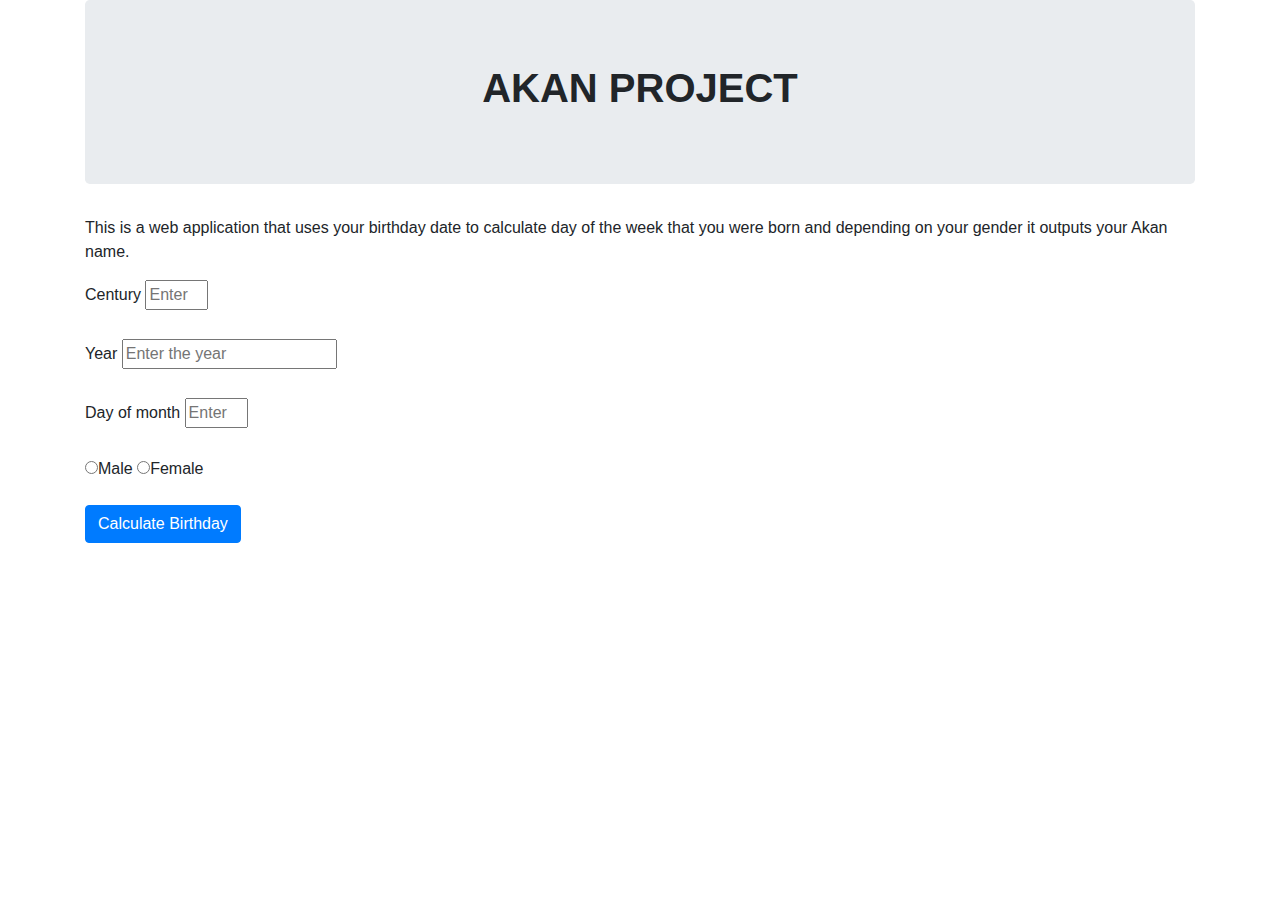
==== index.html @ ede45932 "add checkGender function to js." ====
<!DOCTYPE html>
<html lang="en">
<head>
    <meta charset="UTF-8">
    <meta name="viewport" content="width=device-width, initial-scale=1.0">
    <meta http-equiv="X-UA-Compatible" content="ie=edge">
    <title>AKAN</title>
    <link href="css/bootstrap.css" rel="stylesheet" type="text/css">
    <link href="styles2.css" rel="stylesheet" type="text/css">
</head>
<body>
    <div class="container">
        <div class="jumbotron">    
            <h1><strong>AKAN PROJECT</strong></h1>
        </div>
        <p> This is a web application that uses your birthday date to calculate <thead>
            day of the week that you were born and depending on your gender it outputs 
            your Akan name.</thead></p>
         <div class="century">
            <label for="century" class="labels">Century</label>
            <input type="number" class="form-century" placeholder="Enter the century" id="century" required  min="0" max="20">
         </div>
         <br>
         <div class="year">
            <label for="year" class="labels">Year</label>
            <input type="number" class="form-year" placeholder="Enter the year" id="year">
         </div>
         <br>
         <div class="month-date">
            <label for="month-date" class="labels">Day of month</label>
            <input type="number" placeholder="Enter month date" class="form-day" id="month-date" required min="0" max="12">
         </div>
         <br>
         <form class="radio-button">
            <input type="radio" class="gender labels" value="male" Id="ninos" name="boys">Male
            <input type="radio" class="genders labels" value="female" id="ninas" name="girls">Female
        </form>
        <br>
        <a href="#result"><button type="button" name="button" class="btn btn-primary mb-2" onclick="checkDayOfWeek();">Calculate Birthday</button></a>
        <h1 id="result"></h1>


        <script src="main2.js"></script>
    </div>    
</body>
</html>
---- styles2.css ----
.jumbotron {
    text-align: center;
}
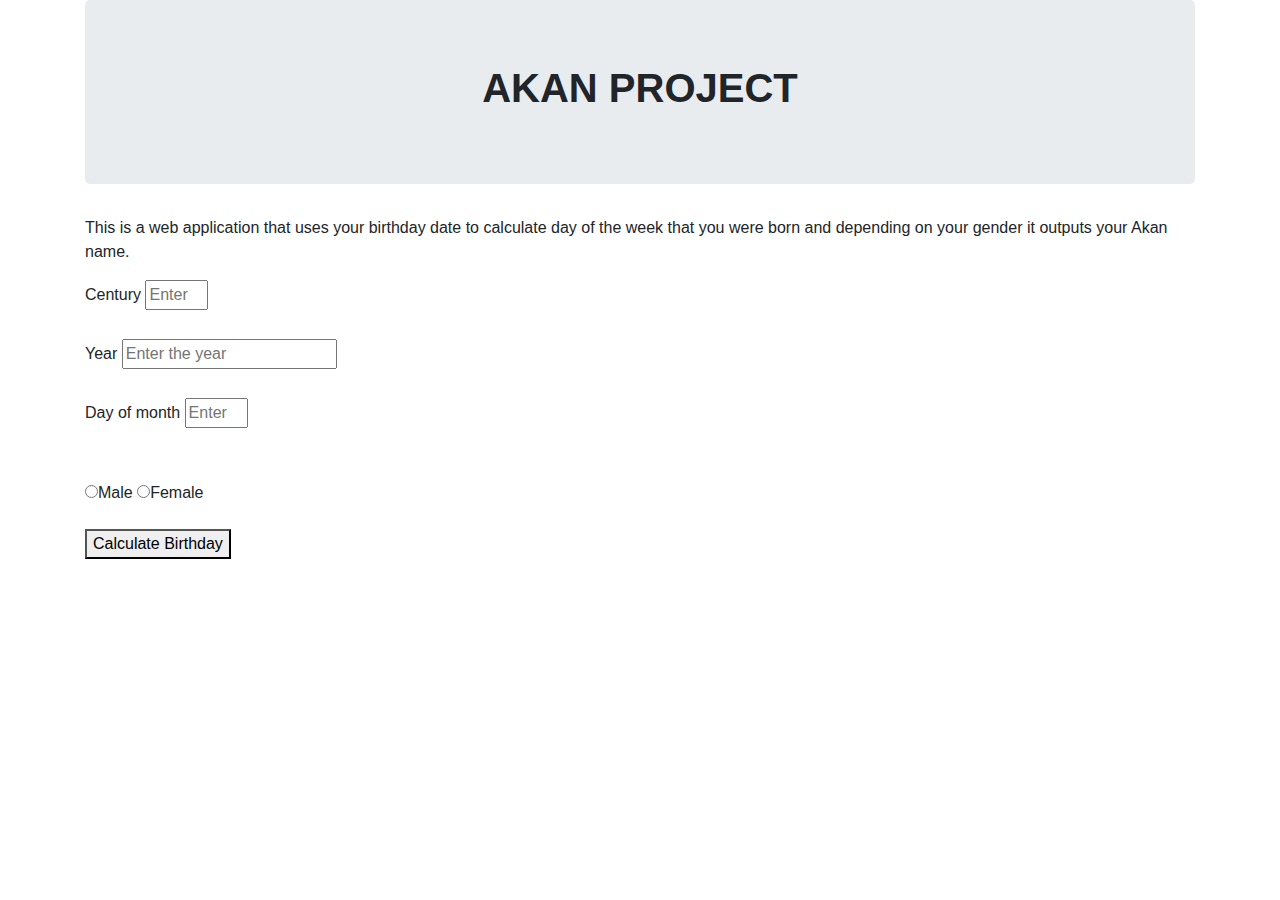
==== commit 360ddb62: "add license and readme." ====
--- a/index.html
+++ b/index.html
@@ -16,27 +16,26 @@
         <p> This is a web application that uses your birthday date to calculate <thead>
             day of the week that you were born and depending on your gender it outputs 
             your Akan name.</thead></p>
-         <div class="century">
+         <div class="form">
             <label for="century" class="labels">Century</label>
-            <input type="number" class="form-century" placeholder="Enter the century" id="century" required  min="0" max="20">
+            <input type="number" class="form-century" placeholder="Enter the century" id="century" required  min="0" max="99">
+         <br>
+         <br>
+            <label for="year" class="labels">Year</label>
+            <input type="number" class="form-year" placeholder="Enter the year" id="year">
+         <br>
+         <br>
+            <label for="monthDate" class="labels">Day of month</label>
+            <input type="number" placeholder="Enter month date" class="form-day" id="monthDate" required min="0" max="12">
          </div>
          <br>
-         <div class="year">
-            <label for="year" class="labels">Year</label>
-            <input type="number" class="form-year" placeholder="Enter the year" id="year">
-         </div>
-         <br>
-         <div class="month-date">
-            <label for="month-date" class="labels">Day of month</label>
-            <input type="number" placeholder="Enter month date" class="form-day" id="month-date" required min="0" max="12">
-         </div>
          <br>
          <form class="radio-button">
             <input type="radio" class="gender labels" value="male" Id="ninos" name="boys">Male
             <input type="radio" class="genders labels" value="female" id="ninas" name="girls">Female
         </form>
         <br>
-        <a href="#result"><button type="button" name="button" class="btn btn-primary mb-2" onclick="checkDayOfWeek();">Calculate Birthday</button></a>
+        <a href="#result"><button type="button" name="button" class="clickon" onclick="checkDayOfWeek();">Calculate Birthday</button></a>
         <h1 id="result"></h1>
 
 
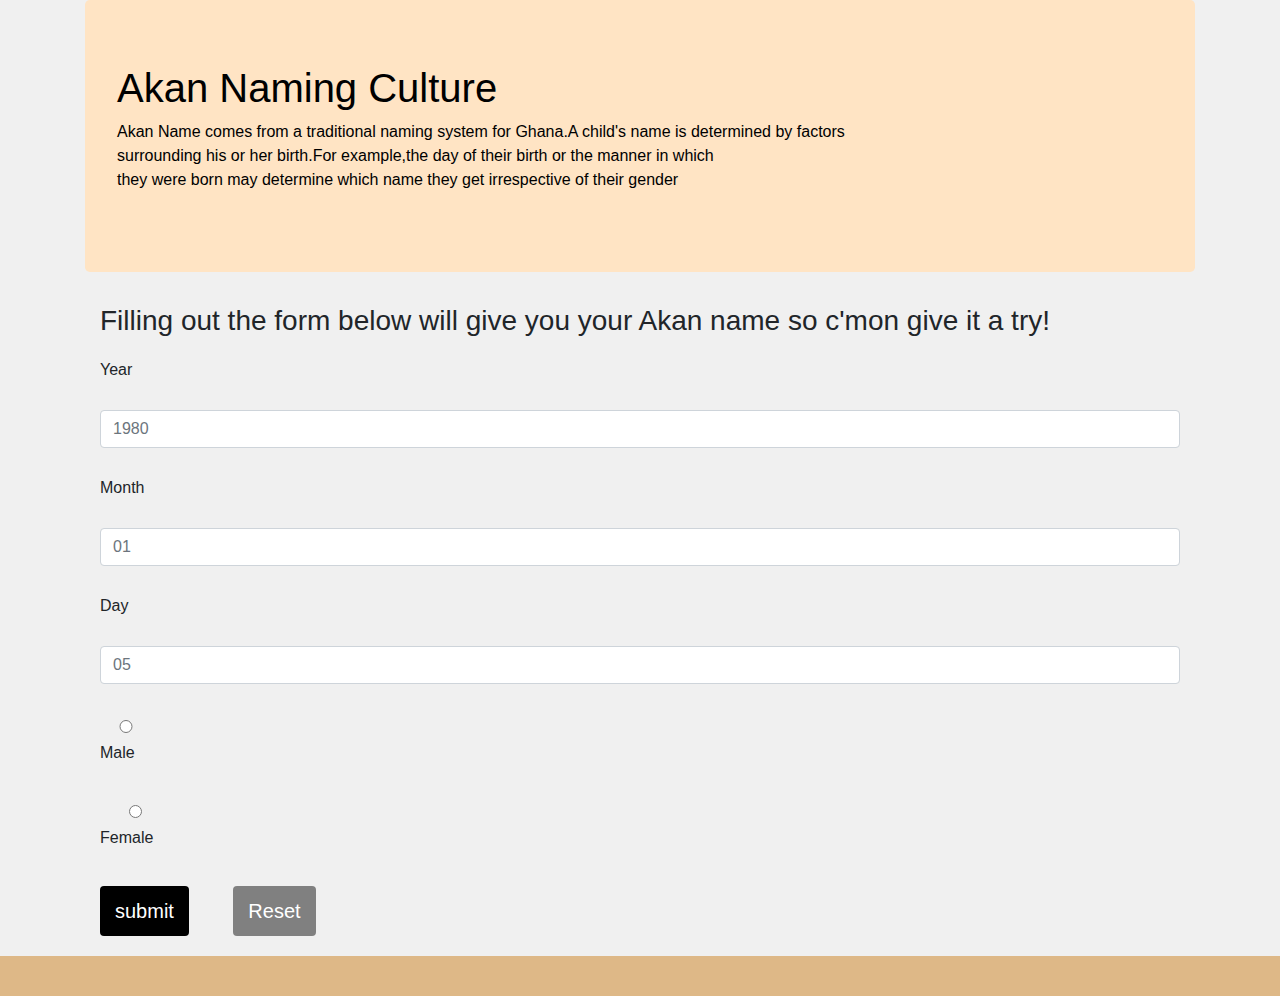
==== commit 37cec44c: "add heading h3 to index.html." ====
--- a/index.html
+++ b/index.html
@@ -4,42 +4,93 @@
     <meta charset="UTF-8">
     <meta name="viewport" content="width=device-width, initial-scale=1.0">
     <meta http-equiv="X-UA-Compatible" content="ie=edge">
-    <title>AKAN</title>
-    <link href="css/bootstrap.css" rel="stylesheet" type="text/css">
-    <link href="styles2.css" rel="stylesheet" type="text/css">
+    <link rel="stylesheet" href="css/bootstrap.css">
+    <link rel="stylesheet" href="styles.css">
+    <title>Akan Name</title>
+    
+
 </head>
 <body>
     <div class="container">
-        <div class="jumbotron">    
-            <h1><strong>AKAN PROJECT</strong></h1>
-        </div>
-        <p> This is a web application that uses your birthday date to calculate <thead>
-            day of the week that you were born and depending on your gender it outputs 
-            your Akan name.</thead></p>
-         <div class="form">
-            <label for="century" class="labels">Century</label>
-            <input type="number" class="form-century" placeholder="Enter the century" id="century" required  min="0" max="99">
-         <br>
-         <br>
-            <label for="year" class="labels">Year</label>
-            <input type="number" class="form-year" placeholder="Enter the year" id="year">
-         <br>
-         <br>
-            <label for="monthDate" class="labels">Day of month</label>
-            <input type="number" placeholder="Enter month date" class="form-day" id="monthDate" required min="0" max="12">
-         </div>
-         <br>
-         <br>
-         <form class="radio-button">
-            <input type="radio" class="gender labels" value="male" Id="ninos" name="boys">Male
-            <input type="radio" class="genders labels" value="female" id="ninas" name="girls">Female
-        </form>
-        <br>
-        <a href="#result"><button type="button" name="button" class="clickon" onclick="checkDayOfWeek();">Calculate Birthday</button></a>
-        <h1 id="result"></h1>
+    <div class="jumbotron" id="top">
+    <h1>Akan Naming Culture</h1> 
+    <p class="pp">Akan Name comes from a traditional naming system for Ghana.A child's name is determined by factors</br>surrounding his or her birth.For example,the day of their birth or the manner in which</br>they were born may determine which name they get irrespective of their gender</p>
+    </div>
+    <div class="container-fluid">
+        <h3>Filling out the form below will give you your Akan name so c'mon give it a try!</h3>
 
-
-        <script src="main2.js"></script>
-    </div>    
+     <div class="output">
+         <form onsubmit="event.preventDefault()">
+            <div class="form-group">
+                <label for="year">Year</label>
+                <input type="text"
+                required
+                id="year"
+                max="2019"
+                min="1990"
+                placeholder="1980"
+                max-length="4"
+                min-length="4"
+                class="form-control">
+            </div>
+            <div class="form-group">
+                <label for="month">Month</label>
+                <input type="text"
+                placeholder="01"
+                id="month"
+                maxlength="2"
+                min="1"
+                max="12"
+                min-length="1"
+                required
+                 class="form-control">
+            </div>
+            <div class="form-group">
+                <label for="day">Day</label>
+                <input type="text"
+                id="day"
+                placeholder="05"
+                min="1"
+                max="31"
+                min-length="1"
+                max-length="2"
+                required
+                 class="form-control">
+            </div>
+            <div class="form-group">
+                    <div>
+					<label for="radio" class="radio-inline">
+					<input
+					type="radio"
+					value="male"
+				    name="gender"
+					id="male"
+					required
+					/>
+					Male </label
+					><br />
+					<label for="radio" class="radio-inline">
+					<input
+					type="radio"
+					value="male"
+					name="gender"
+					id="female"
+					required
+					/>
+					Female
+					</label>
+				  </div>
+                  </div>
+            <button type="submit" onclick="getName()" onsubmit="event.preventDefault()" class="btn btn-outline-primary">submit</button>
+            <button type="Reset" onclick="getName()" onsubmit="event.preventDefault()" class="btn btn-outline-primary">Reset</button>
+           </form>
+           </div>
+           </div>
+          </div>
+          <footer>
+            <div class="footer">
+            </div>
+          </footer>
+<script src="main.js"></script>
 </body>
 </html>--- a/styles.css
+++ b/styles.css
@@ -0,0 +1,64 @@
+
+*{
+  box-sizing:border-box;
+  padding:0;
+  margin:0;
+}
+#top {
+background-color:bisque;
+color:black;
+}
+h3{
+  font-style:initial;
+}
+input {
+    width: 100%;
+    padding: 12px 20px;
+    margin: 8px 0;
+    box-sizing: border-box;
+  }
+  label {
+    padding: 12px 12px 12px 0;
+    display: inline-block;
+  }
+  button[type=submit] {
+    background-color:black;
+    color: white;
+    padding: 10px 15px;
+    border: none;
+    border-radius: 4px;
+    cursor: pointer;
+    font-size:20px;
+  }
+  button[type=reset]{
+    background-color:grey;
+    color: white;
+    padding: 10px 15px;
+    border: none;
+    border-radius: 4px;
+    cursor: pointer;
+    font-size:20px;
+    margin-left:40px;
+  }
+
+  input[type=radio]{
+      font-size:20px;
+  }
+  .footer{
+    background-color:burlywood;
+    text-align: center;
+    color: black;
+    padding-bottom: 2%;
+    width: 100%;
+    padding: 20px;
+    font-size: 20px;
+    margin-top:20px;
+  }
+  body{
+    background-color:rgba(240,240,240);
+    background-repeat:no-repeat;
+    background-size: cover;
+  }
+    
+  
+  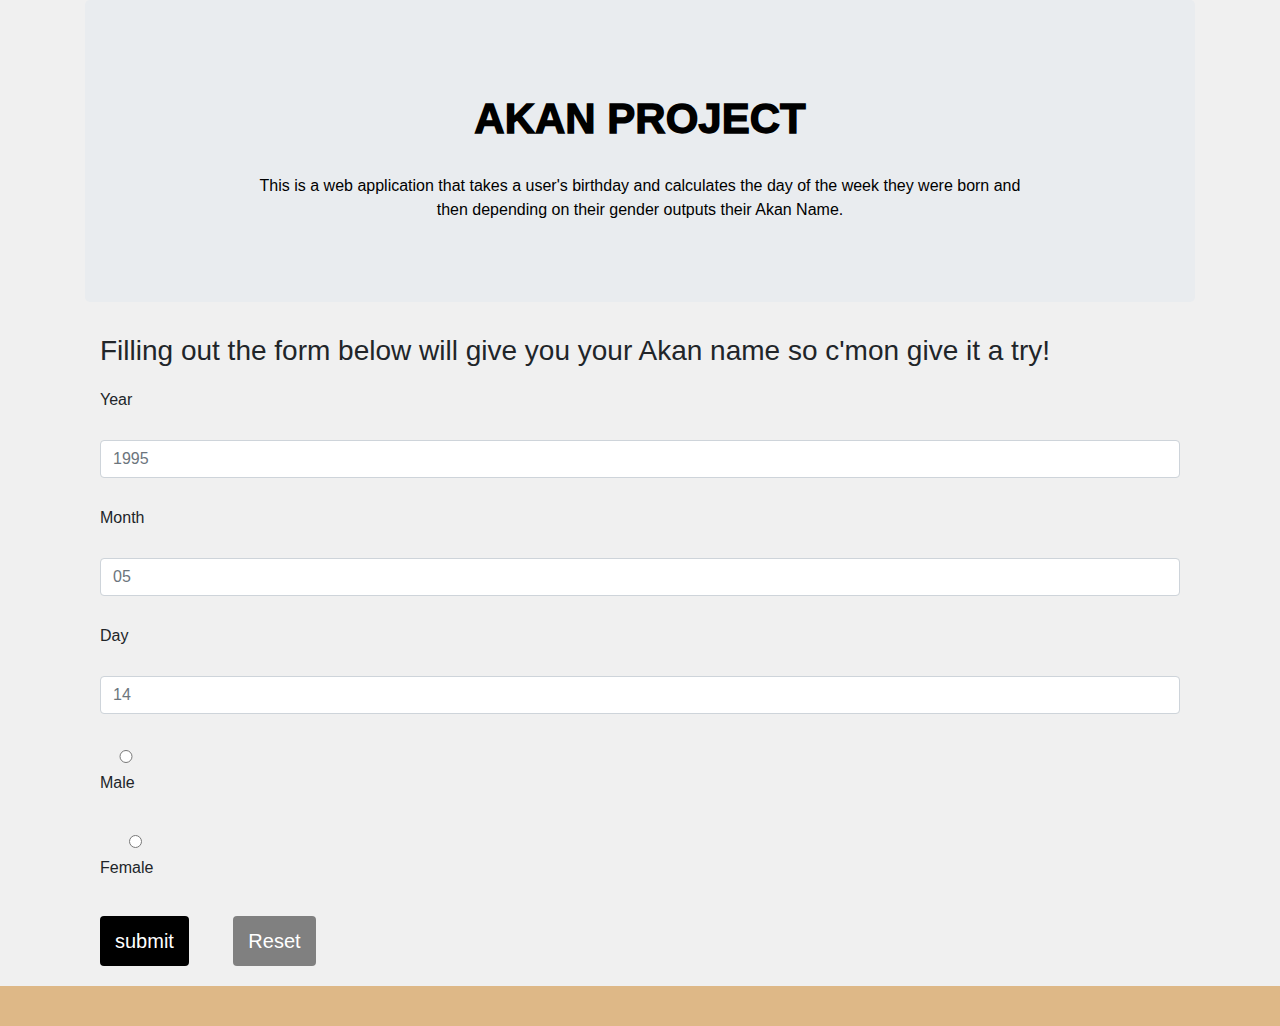
==== commit a9f08453: "add null background color." ====
--- a/index.html
+++ b/index.html
@@ -6,58 +6,58 @@
     <meta http-equiv="X-UA-Compatible" content="ie=edge">
     <link rel="stylesheet" href="css/bootstrap.css">
     <link rel="stylesheet" href="styles.css">
-    <title>Akan Name</title>
+    <title>AKAN PROJECT</title>
     
 
 </head>
 <body>
     <div class="container">
-    <div class="jumbotron" id="top">
-    <h1>Akan Naming Culture</h1> 
-    <p class="pp">Akan Name comes from a traditional naming system for Ghana.A child's name is determined by factors</br>surrounding his or her birth.For example,the day of their birth or the manner in which</br>they were born may determine which name they get irrespective of their gender</p>
-    </div>
-    <div class="container-fluid">
+        <div class="jumbotron" id="top">
+        <h1><strong>AKAN PROJECT</strong></h1> 
+        <p class="pp">This is a web application that takes a user's birthday and calculates the day of the week they were born and<br>then depending on their gender outputs their Akan Name. </p>
+        </div>
+        <div class="container-fluid">
         <h3>Filling out the form below will give you your Akan name so c'mon give it a try!</h3>
 
-     <div class="output">
-         <form onsubmit="event.preventDefault()">
-            <div class="form-group">
-                <label for="year">Year</label>
-                <input type="text"
-                required
-                id="year"
-                max="2019"
-                min="1990"
-                placeholder="1980"
-                max-length="4"
-                min-length="4"
-                class="form-control">
-            </div>
-            <div class="form-group">
-                <label for="month">Month</label>
-                <input type="text"
-                placeholder="01"
-                id="month"
-                maxlength="2"
-                min="1"
-                max="12"
-                min-length="1"
-                required
-                 class="form-control">
-            </div>
-            <div class="form-group">
-                <label for="day">Day</label>
-                <input type="text"
-                id="day"
-                placeholder="05"
-                min="1"
-                max="31"
-                min-length="1"
-                max-length="2"
-                required
-                 class="form-control">
-            </div>
-            <div class="form-group">
+        <div class="output">
+            <form onsubmit="event.preventDefault()">
+                <div class="form-group">
+                    <label for="year">Year</label>
+                    <input type="text"
+                    required
+                    id="year"
+                    max="2019"
+                    min="1000"
+                    placeholder="1995"
+                    max-length="4"
+                    min-length="4"
+                    class="form-control">
+                </div>
+                <div class="form-group">
+                    <label for="month">Month</label>
+                    <input type="text"
+                    placeholder="05"
+                    id="month"
+                    maxlength="2"
+                    min="1"
+                    max="12"
+                    min-length="1"
+                    required
+                    class="form-control">
+                </div>
+                <div class="form-group">
+                    <label for="day">Day</label>
+                    <input type="text"
+                    id="day"
+                    placeholder="14"
+                    min="1"
+                    max="31"
+                    min-length="1"
+                    max-length="2"
+                    required
+                     class="form-control">
+                </div>
+                <div class="form-group">
                     <div>
 					<label for="radio" class="radio-inline">
 					<input
@@ -84,12 +84,11 @@
             <button type="submit" onclick="getName()" onsubmit="event.preventDefault()" class="btn btn-outline-primary">submit</button>
             <button type="Reset" onclick="getName()" onsubmit="event.preventDefault()" class="btn btn-outline-primary">Reset</button>
            </form>
-           </div>
-           </div>
-          </div>
+        </div>
+        </div>
+    </div>
           <footer>
-            <div class="footer">
-            </div>
+            <div class="footer"></div>
           </footer>
 <script src="main.js"></script>
 </body>
--- a/styles.css
+++ b/styles.css
@@ -1,45 +1,58 @@
 
-*{
+* {
   box-sizing:border-box;
   padding:0;
   margin:0;
 }
+
 #top {
-background-color:bisque;
 color:black;
+text-align: center;
+font-family: 'Trebuchet MS', 'Lucida Sans Unicode', 'Lucida Grande', 'Lucida Sans', Arial, sans-serif;
 }
+
+h1 {
+  margin: 30px 0px;
+  font-size: 42px;
+  font-weight: 1000;
+  text-align: center ;
+}
+
 h3{
   font-style:initial;
 }
+
 input {
     width: 100%;
     padding: 12px 20px;
     margin: 8px 0;
     box-sizing: border-box;
-  }
-  label {
-    padding: 12px 12px 12px 0;
-    display: inline-block;
-  }
-  button[type=submit] {
-    background-color:black;
-    color: white;
-    padding: 10px 15px;
-    border: none;
-    border-radius: 4px;
-    cursor: pointer;
-    font-size:20px;
-  }
-  button[type=reset]{
-    background-color:grey;
-    color: white;
-    padding: 10px 15px;
-    border: none;
-    border-radius: 4px;
-    cursor: pointer;
-    font-size:20px;
-    margin-left:40px;
-  }
+}
+
+label {
+  padding: 12px 12px 12px 0;
+  display: inline-block;
+}
+
+button[type=submit] {
+  background-color:black;
+  color: white;
+  padding: 10px 15px;
+  border: none;
+  border-radius: 4px;
+  cursor: pointer;
+  font-size:20px;
+}
+button[type=reset]{
+  background-color:grey;
+  color: white;
+  padding: 10px 15px;
+  border: none;
+  border-radius: 4px;
+  cursor: pointer;
+  font-size:20px;
+  margin-left:40px;
+}
 
   input[type=radio]{
       font-size:20px;
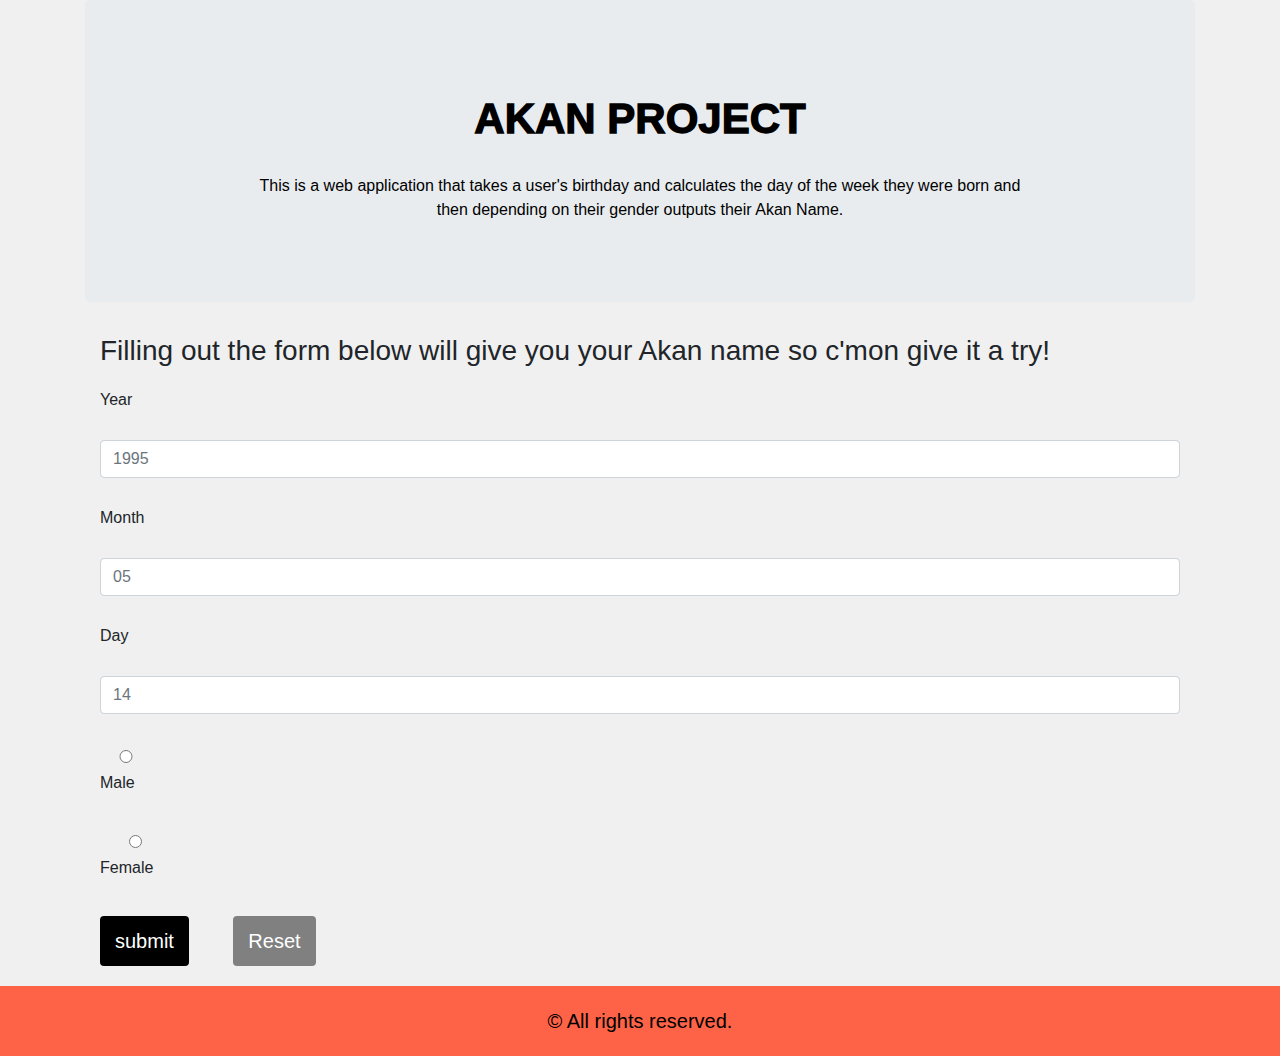
==== commit 7268b5e4: "add copyright at footer of index.html." ====
--- a/index.html
+++ b/index.html
@@ -18,77 +18,78 @@
         </div>
         <div class="container-fluid">
         <h3>Filling out the form below will give you your Akan name so c'mon give it a try!</h3>
-
-        <div class="output">
-            <form onsubmit="event.preventDefault()">
-                <div class="form-group">
-                    <label for="year">Year</label>
-                    <input type="text"
-                    required
-                    id="year"
-                    max="2019"
-                    min="1000"
-                    placeholder="1995"
-                    max-length="4"
-                    min-length="4"
-                    class="form-control">
-                </div>
-                <div class="form-group">
-                    <label for="month">Month</label>
-                    <input type="text"
-                    placeholder="05"
-                    id="month"
-                    maxlength="2"
-                    min="1"
-                    max="12"
-                    min-length="1"
-                    required
-                    class="form-control">
-                </div>
-                <div class="form-group">
-                    <label for="day">Day</label>
-                    <input type="text"
-                    id="day"
-                    placeholder="14"
-                    min="1"
-                    max="31"
-                    min-length="1"
-                    max-length="2"
-                    required
-                     class="form-control">
-                </div>
-                <div class="form-group">
-                    <div>
-					<label for="radio" class="radio-inline">
-					<input
-					type="radio"
-					value="male"
-				    name="gender"
-					id="male"
-					required
-					/>
-					Male </label
-					><br />
-					<label for="radio" class="radio-inline">
-					<input
-					type="radio"
-					value="male"
-					name="gender"
-					id="female"
-					required
-					/>
-					Female
-					</label>
-				  </div>
-                  </div>
-            <button type="submit" onclick="getName()" onsubmit="event.preventDefault()" class="btn btn-outline-primary">submit</button>
-            <button type="Reset" onclick="getName()" onsubmit="event.preventDefault()" class="btn btn-outline-primary">Reset</button>
-           </form>
+        
+            <div class="output">
+                <form onsubmit="event.preventDefault()">
+                    <div class="form-group">
+                        <label for="year">Year</label>
+                        <input type="text"
+                        required
+                        id="year"
+                        max="2019"
+                        min="1950"
+                        placeholder="1995"
+                        max-length="4"
+                        min-length="4"
+                        class="form-control">
+                    </div>
+                    <div class="form-group">
+                        <label for="month">Month</label>
+                        <input type="text"
+                        placeholder="05"
+                        id="month"
+                        maxlength="2"
+                        min="1"
+                        max="12"
+                        min-length="1"
+                        required
+                        class="form-control">
+                    </div>
+                    <div class="form-group">
+                        <label for="day">Day</label>
+                        <input type="text"
+                        id="day"
+                        placeholder="14"
+                        min="1"
+                        max="31"
+                        min-length="1"
+                        max-length="2"
+                        required
+                        class="form-control">
+                    </div>
+                    <div class="form-group">
+                        <div>
+					    <label for="radio" class="radio-inline">
+					    <input
+					    type="radio"
+					    value="male"
+				        name="gender"
+					    id="male"
+					    required
+					    />
+					    Male </label
+					    ><br />
+					    <label for="radio" class="radio-inline">
+					    <input
+					    type="radio"
+					    value="male"
+					    name="gender"
+					    id="female"
+					    required
+					    />
+					    Female
+					    </label>
+				    </div>
+                    </div>
+                <button type="submit" onclick="getName()" onsubmit="event.preventDefault()" class="btn btn-outline-primary">submit</button>
+                <button type="Reset" onclick="getName()" onsubmit="event.preventDefault()" class="btn btn-outline-primary">Reset</button>
+                </form>
+            </div>
         </div>
-        </div>
+        
     </div>
           <footer>
-            <div class="footer"></div>
+            <div class="footer">&copy; All rights reserved.</div>
           </footer>
 <script src="main.js"></script>
 </body>
--- a/styles.css
+++ b/styles.css
@@ -43,7 +43,7 @@
   cursor: pointer;
   font-size:20px;
 }
-button[type=reset]{
+button[type=reset] {
   background-color:grey;
   color: white;
   padding: 10px 15px;
@@ -54,24 +54,24 @@
   margin-left:40px;
 }
 
-  input[type=radio]{
+input[type=radio] {
       font-size:20px;
-  }
-  .footer{
-    background-color:burlywood;
-    text-align: center;
-    color: black;
-    padding-bottom: 2%;
-    width: 100%;
-    padding: 20px;
-    font-size: 20px;
-    margin-top:20px;
-  }
-  body{
-    background-color:rgba(240,240,240);
-    background-repeat:no-repeat;
-    background-size: cover;
-  }
+}
+.footer{
+  background-color: tomato;
+  text-align: center;
+  color: black;
+  padding-bottom: 2%;
+  width: 100%;
+  padding: 20px;
+  font-size: 20px;
+  margin-top:20px;
+}
+body{
+  background-color:rgba(240,240,240);
+  background-repeat:no-repeat;
+  background-size: cover;
+}
     
   
   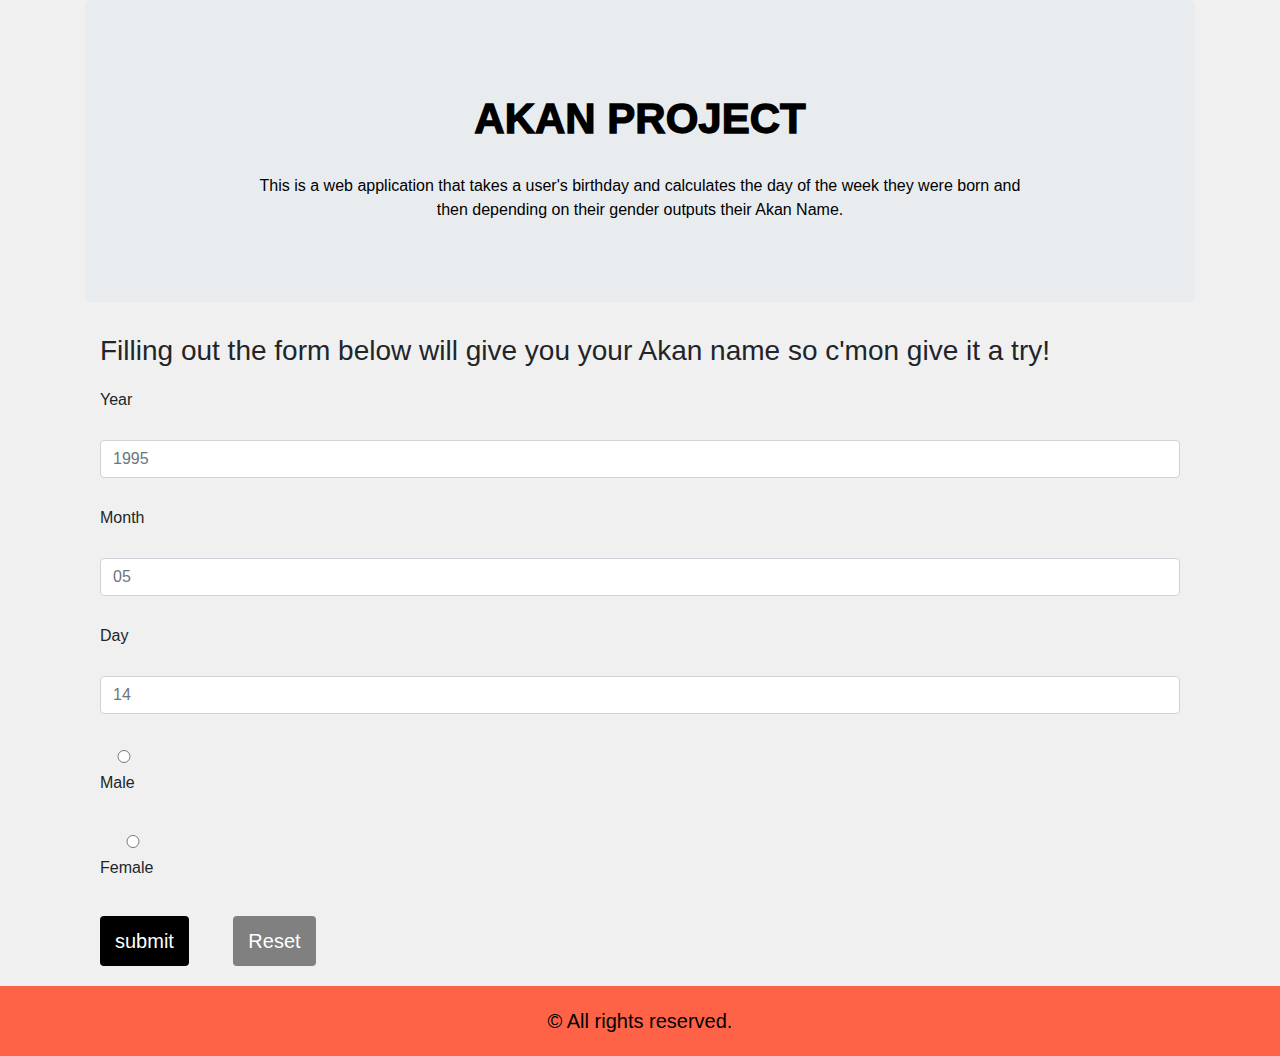
==== commit abd3f56e: "modify the form-group class." ====
--- a/index.html
+++ b/index.html
@@ -23,61 +23,31 @@
                 <form onsubmit="event.preventDefault()">
                     <div class="form-group">
                         <label for="year">Year</label>
-                        <input type="text"
-                        required
-                        id="year"
-                        max="2019"
-                        min="1950"
-                        placeholder="1995"
-                        max-length="4"
-                        min-length="4"
+                        <input type="text" required id="year" max="2019"
+                        min="1950" placeholder="1995" max-length="4" min-length="4"
                         class="form-control">
                     </div>
                     <div class="form-group">
                         <label for="month">Month</label>
-                        <input type="text"
-                        placeholder="05"
-                        id="month"
-                        maxlength="2"
-                        min="1"
-                        max="12"
-                        min-length="1"
-                        required
+                        <input type="text" placeholder="05" id="month" maxlength="2"
+                        min="1" max="12" min-length="1" required
                         class="form-control">
                     </div>
                     <div class="form-group">
                         <label for="day">Day</label>
-                        <input type="text"
-                        id="day"
-                        placeholder="14"
-                        min="1"
-                        max="31"
-                        min-length="1"
-                        max-length="2"
-                        required
+                        <input type="text" id="day" placeholder="14" min="1" max="31"
+                        min-length="1" max-length="2" required
                         class="form-control">
                     </div>
                     <div class="form-group">
                         <div>
 					    <label for="radio" class="radio-inline">
-					    <input
-					    type="radio"
-					    value="male"
-				        name="gender"
-					    id="male"
-					    required
-					    />
-					    Male </label
+                        <input type="radio" value="male" name="gender" id="male" required
+                        />Male </label
 					    ><br />
 					    <label for="radio" class="radio-inline">
-					    <input
-					    type="radio"
-					    value="male"
-					    name="gender"
-					    id="female"
-					    required
-					    />
-					    Female
+					    <input type="radio" value="male" name="gender" id="female" required
+					    />Female
 					    </label>
 				    </div>
                     </div>
